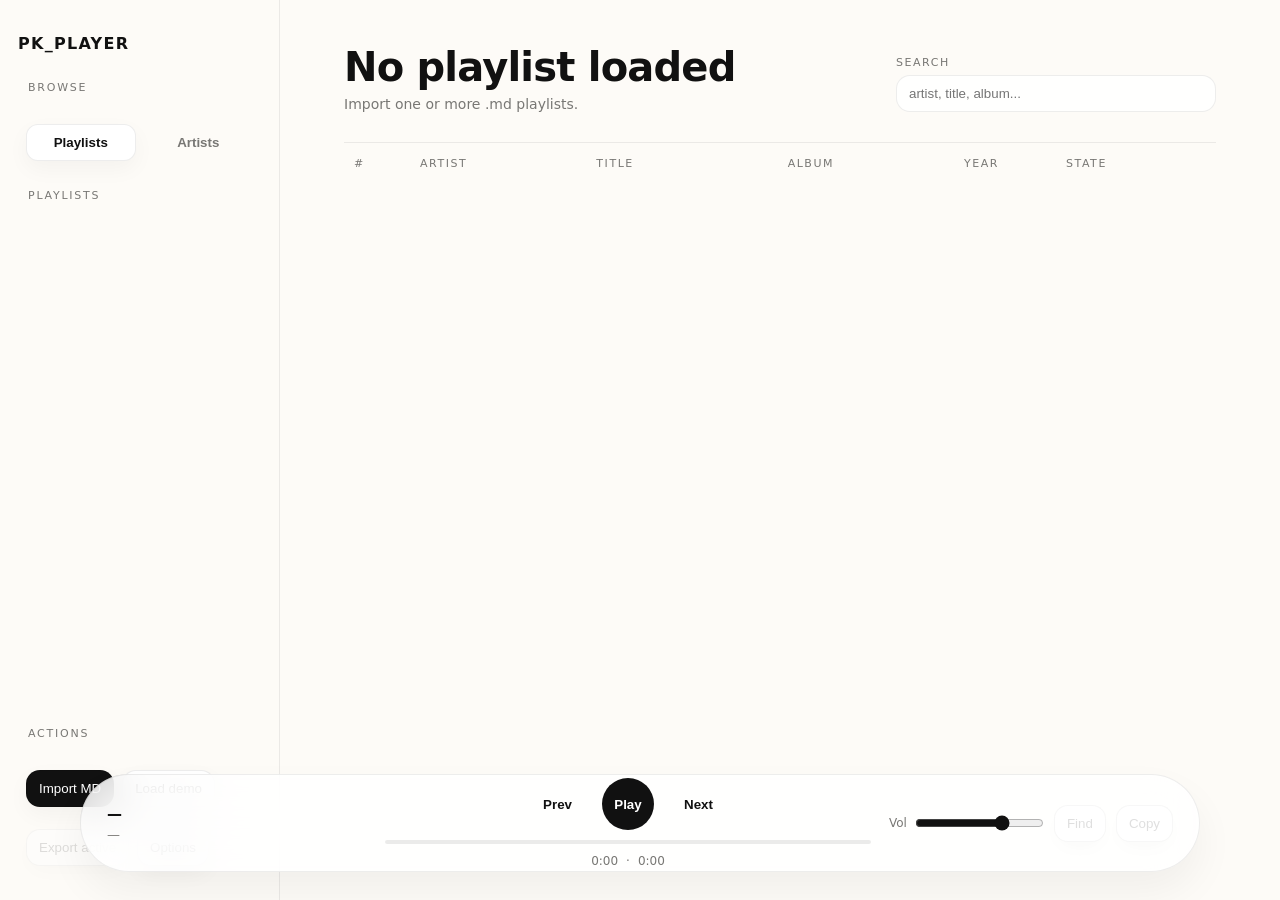
==== index.html @ 7882c327 "first commit" ====
<!doctype html>
<html lang="fr">
  <head>
    <meta charset="utf-8" />
    <meta name="viewport" content="width=device-width, initial-scale=1" />
    <title>PK Player V2</title>
    <link rel="icon" href="favicon.svg" type="image/svg+xml" />
    <link rel="stylesheet" href="src/styles.css" />
  </head>
  <body>
    <aside class="sidebar" aria-label="Sidebar">
      <div class="logo">PK_PLAYER</div>

      <div class="nav-label">Browse</div>
      <div class="nav-row" role="tablist" aria-label="Browse mode">
        <button id="tabPlaylists" class="nav-btn" role="tab" type="button" aria-selected="true">Playlists</button>
        <button id="tabArtists" class="nav-btn" role="tab" type="button" aria-selected="false">Artists</button>
      </div>

      <div class="sideblock">
        <div id="playlistPane">
          <div class="nav-label">Playlists</div>
          <div id="playlistList" class="list" role="list"></div>
        </div>

        <div id="artistPane" hidden>
          <div class="nav-label">Artists</div>
          <div id="artistList" class="list" role="list"></div>
          <div class="nav-label" style="margin-top: 14px">Albums</div>
          <div id="albumList" class="list" role="list"></div>
        </div>
      </div>

      <div class="nav-label">Actions</div>
      <div class="nav-row">
        <button id="btnImport" class="btn btn--primary" type="button">Import MD</button>
        <button id="btnLoadDemo" class="btn" type="button">Load demo</button>
      </div>
      <div class="nav-row">
        <button id="btnExport" class="btn" type="button" disabled>Export active</button>
        <button id="btnOptions" class="btn" type="button">Options</button>
      </div>
    </aside>

    <main class="main" aria-label="Main">
      <div class="head">
        <div>
          <div id="activePlaylistTitle" class="h1">No playlist loaded</div>
          <div id="activePlaylistMeta" class="meta"></div>
        </div>
        <div class="tools">
          <label class="field">
            <span class="field__label">Search</span>
            <input id="trackFilter" class="field__input" autocomplete="off" placeholder="artist, title, album..." />
          </label>
        </div>
      </div>

      <div class="table">
        <div class="thead">
          <div>#</div>
          <div>Artist</div>
          <div>Title</div>
          <div>Album</div>
          <div>Year</div>
          <div>State</div>
        </div>
        <div id="trackRows" class="tbody"></div>
      </div>
    </main>

    <footer class="player-bar" aria-label="Player">
      <div class="pinfo">
        <b id="nowTitle">—</b>
        <span id="nowSub">—</span>
      </div>
      <div class="pctrl">
        <div class="ctrls">
          <button id="btnPrev" class="iconbtn" type="button" aria-label="Previous">Prev</button>
          <button id="btnPlayPause" class="iconbtn iconbtn--primary" type="button" aria-label="Play/Pause">
            <span id="playPauseGlyph">Play</span>
          </button>
          <button id="btnNext" class="iconbtn" type="button" aria-label="Next">Next</button>
        </div>
        <button id="progressBar" class="seek" type="button" aria-label="Seek">
          <div id="progressFill" style="width: 0%"></div>
        </button>
        <div class="ptime">
          <span id="timeCur">0:00</span>
          <span>·</span>
          <span id="timeDur">0:00</span>
        </div>
      </div>
      <div class="pright">
        <label class="vol">
          <span>Vol</span>
          <input id="vol" type="range" min="0" max="100" step="1" />
        </label>
        <button id="btnFind" class="btn" type="button" disabled>Find</button>
        <button id="btnCopy" class="btn" type="button" disabled>Copy</button>
      </div>
    </footer>

    <input id="fileInput" type="file" accept=".md,text/markdown" multiple hidden />

    <aside id="drawer" class="drawer" aria-label="Options" aria-hidden="true" inert>
      <div class="drawer__panel" role="dialog" aria-modal="true" aria-label="Options panel">
        <div class="drawer__head">
          <div class="drawer__title">OPTIONS</div>
          <button id="btnDrawerClose" class="btn" type="button">Close</button>
        </div>

        <div class="drawer__body">
          <div class="drawer__section">
            <div class="drawer__k">YOUTUBE DATA API</div>
            <div class="drawer__p">Optional. Enables future auto-search/replace. Not required for playback.</div>
            <label class="field">
              <span class="field__label">API KEY</span>
              <input id="optYtKey" class="field__input" autocomplete="off" placeholder="AIza..." />
            </label>
            <div class="drawer__k" style="margin-top: 12px">WHERE TO GET IT (STEP-BY-STEP)</div>
            <ol class="steps__list">
              <li>
                Open Google Cloud Console:
                <a class="alink" href="https://console.cloud.google.com/" target="_blank" rel="noreferrer noopener">console.cloud.google.com</a>
              </li>
              <li>
                Create/select a project:
                <a class="alink" href="https://console.cloud.google.com/projectselector2/home/dashboard" target="_blank" rel="noreferrer noopener">project selector</a>
              </li>
              <li>
                Enable YouTube Data API v3 (Library):
                <a class="alink" href="https://console.cloud.google.com/apis/library/youtube.googleapis.com" target="_blank" rel="noreferrer noopener">API Library</a>
              </li>
              <li>
                Create API key (Credentials):
                <a class="alink" href="https://console.cloud.google.com/apis/credentials" target="_blank" rel="noreferrer noopener">Credentials</a>
              </li>
              <li>
                Restrict key (recommended): in Credentials → select key → set <span class="code">Application restrictions</span> and <span class="code">API restrictions</span>.
              </li>
            </ol>
            <div class="drawer__p">Tip: local-only test: leave unrestricted short time, then lock down.</div>
          </div>

          <div class="drawer__section">
            <div class="drawer__k">OTHER FREE SOURCES (PLACEHOLDERS)</div>
            <div class="drawer__p">Not wired yet. Fields stored for later integration.</div>
            <label class="field">
              <span class="field__label">JAMENDO CLIENT ID</span>
              <input id="optJamendo" class="field__input" autocomplete="off" placeholder="client_id" />
            </label>
            <label class="field">
              <span class="field__label">SOUNDCLOUD CLIENT ID</span>
              <input id="optSoundcloud" class="field__input" autocomplete="off" placeholder="client_id" />
            </label>
          </div>
        </div>
      </div>
    </aside>

    <dialog id="dlgSearch" class="dialog">
      <form method="dialog" class="dialog__panel">
        <div class="dialog__head">
          <div class="dialog__title">Find on YouTube</div>
          <button class="iconbtn" value="cancel" aria-label="Close" type="submit">Close</button>
        </div>
        <div class="dialog__body">
          <div id="searchHint" class="meta"></div>
          <div class="grid2">
            <div class="card">
              <div class="card__title">1) Open search</div>
              <div class="drawer__p">Opens YouTube search in a new tab for this track.</div>
              <div class="card__actions">
                <button id="btnOpenSearch" class="btn btn--primary" type="button">Open YouTube search</button>
              </div>
            </div>
            <div class="card">
              <div class="card__title">2) Paste link</div>
              <div class="drawer__p">Paste YouTube URL or video id, then apply.</div>
              <label class="field" style="margin-top: 10px">
                <span class="field__label">YouTube URL / ID</span>
                <input id="pasteUrl" class="field__input" autocomplete="off" placeholder="https://www.youtube.com/watch?v=..." />
              </label>
              <div class="card__actions">
                <button id="btnApplyLink" class="btn btn--primary" type="button">Use this link</button>
                <button id="btnClearLink" class="btn" type="button">Clear</button>
              </div>
            </div>
          </div>
        </div>
        <div class="dialog__foot">
          <button class="btn" value="cancel" type="submit">Close</button>
        </div>
      </form>
    </dialog>

    <div id="toasts" class="toasts" aria-live="polite" aria-atomic="true"></div>
    <div id="ytPlayerHost" style="position:absolute;left:-9999px;top:-9999px;width:2px;height:2px;overflow:hidden" aria-hidden="true"></div>

    <script type="module" src="src/app.js"></script>
    <script src="https://www.youtube.com/iframe_api"></script>
  </body>
</html>
---- src/styles.css ----
:root{
  --bg:#fdfbf7;
  --surface:#ffffff;
  --border:rgba(0,0,0,.07);
  --text:#111111;
  --muted:#787774;
  --accent:#e61919;
  --radius:18px;
  --radius2:12px;
  --bezier:cubic-bezier(.32,.72,0,1);
}
*{box-sizing:border-box;margin:0;padding:0;-webkit-font-smoothing:antialiased}
html,body{height:100%}
body{
  background:var(--bg);
  color:var(--text);
  font-family: ui-sans-serif, system-ui, -apple-system, Segoe UI, Roboto, Helvetica, Arial;
  display:flex;
  overflow:hidden;
}
.sidebar{
  width:280px;
  border-right:1px solid var(--border);
  padding:34px 18px;
  display:flex;
  flex-direction:column;
  gap:22px;
  background:var(--bg);
}
.logo{font-weight:850; letter-spacing:.08em}
.nav-label{font-size:11px; text-transform:uppercase; letter-spacing:.16em; color:var(--muted); margin:6px 0 8px 10px}
.nav-row{display:flex; gap:8px; padding:0 8px}
.nav-btn{
  flex:1;
  border:1px solid transparent;
  background:transparent;
  border-radius:12px;
  padding:10px 12px;
  cursor:pointer;
  color:var(--muted);
  font-weight:650;
}
.nav-btn[aria-selected="true"]{
  background:var(--surface);
  border-color:var(--border);
  color:var(--text);
  box-shadow:0 8px 22px rgba(0,0,0,.04);
}
.nav-btn:hover{background:rgba(255,255,255,.6)}
.sideblock{display:flex; flex-direction:column; gap:10px; min-height:0; flex:1}
.list{overflow:auto; padding:0 8px; display:flex; flex-direction:column; gap:8px}
.pill{
  display:flex;
  align-items:center;
  justify-content:space-between;
  gap:10px;
  padding:12px 14px;
  border-radius:14px;
  cursor:pointer;
  background:transparent;
  color:var(--muted);
  transition: all .25s var(--bezier);
}
.pill:hover{background:rgba(255,255,255,.7); color:var(--text)}
.pill--active{background:var(--surface); color:var(--text); box-shadow:0 10px 26px rgba(0,0,0,.05); border:1px solid var(--border)}
.pill__name{font-weight:750; min-width:0; overflow:hidden; text-overflow:ellipsis; white-space:nowrap}
.pill__meta{font-size:12px; color:var(--muted)}
.main{
  flex:1;
  overflow:auto;
  padding:48px 64px 160px 64px;
  display:flex;
  flex-direction:column;
  gap:22px;
}
.head{
  display:flex;
  justify-content:space-between;
  align-items:flex-end;
  gap:18px;
}
.h1{font-size:40px; line-height:.95; letter-spacing:-.02em; font-weight:900}
.meta{margin-top:10px; color:var(--muted); font-size:14px}
.tools{display:flex; gap:10px; align-items:flex-end; flex-wrap:wrap}
.btn{
  border:1px solid var(--border);
  background:var(--surface);
  border-radius:14px;
  padding:10px 12px;
  cursor:pointer;
  transition:transform .2s var(--bezier);
  box-shadow:0 8px 22px rgba(0,0,0,.04);
}
.btn:hover{transform:translateY(-1px)}
.btn:active{transform:scale(.98)}
.btn:disabled{opacity:.45; cursor:not-allowed}
.btn--primary{background:var(--text); color:#fff; border-color:rgba(0,0,0,.12)}
.field{display:flex; flex-direction:column; gap:6px}
.field__label{font-size:11px; text-transform:uppercase; letter-spacing:.14em; color:var(--muted)}
.field__input{
  min-width:320px;
  border:1px solid var(--border);
  border-radius:14px;
  padding:10px 12px;
  background:rgba(255,255,255,.85);
  outline:none;
}
.field__input:focus{border-color:rgba(0,0,0,.18); box-shadow:0 0 0 4px rgba(0,0,0,.05)}
.table{border-top:1px solid var(--border); margin-top:8px}
.thead, .row{
  display:grid;
  grid-template-columns: 54px 1.1fr 1.2fr 1.1fr 90px 140px;
  gap:12px;
  align-items:center;
}
.thead{
  padding:14px 10px;
  font-size:11px;
  text-transform:uppercase;
  letter-spacing:.14em;
  color:var(--muted);
}
.tbody{display:flex; flex-direction:column}
.row{
  padding:14px 10px;
  border-top:1px solid rgba(0,0,0,.05);
  border-radius:14px;
  cursor:pointer;
  transition:background .2s var(--bezier);
}
.row:hover{background:rgba(255,255,255,.75)}
.row--active{background:var(--surface); box-shadow:0 10px 26px rgba(0,0,0,.05); border:1px solid var(--border); margin:-1px}
.row__idx{font-family: ui-monospace, SFMono-Regular, Menlo, Monaco, Consolas, "Liberation Mono", "Courier New", monospace; color:var(--muted)}
.row__title{font-weight:750}
.tag{
  display:inline-flex;
  align-items:center;
  justify-content:center;
  padding:7px 10px;
  border-radius:999px;
  border:1px solid var(--border);
  font-size:12px;
  color:var(--muted);
  background:rgba(255,255,255,.6);
}
.tag--good{background:#edf3ec; color:#346538; border-color:rgba(52,101,56,.12)}
.tag--bad{background:#fdebec; color:#9f2f2d; border-color:rgba(159,47,45,.12)}
.player-bar{
  position:fixed;
  bottom:28px;
  left:50%;
  transform:translateX(-50%);
  width:calc(100% - 160px);
  max-width:1200px;
  height:98px;
  background:rgba(255,255,255,.82);
  backdrop-filter: blur(24px);
  border:1px solid var(--border);
  border-radius:999px;
  display:flex;
  align-items:center;
  padding:0 26px;
  gap:18px;
  box-shadow:0 20px 40px rgba(0,0,0,.05);
  z-index:100;
}
.pinfo{min-width:260px; display:flex; flex-direction:column; gap:4px}
.pinfo b{font-size:15px}
.pinfo span{font-size:13px; color:var(--muted)}
.pctrl{flex:1; display:flex; flex-direction:column; align-items:center; gap:10px}
.ctrls{display:flex; gap:18px; align-items:center}
.iconbtn{
  border:none;
  background:transparent;
  cursor:pointer;
  color:var(--text);
  font-weight:800;
  padding:10px 12px;
  border-radius:14px;
}
.iconbtn:hover{background:rgba(0,0,0,.05)}
.iconbtn--primary{
  background:var(--text);
  color:#fff;
  width:52px;
  height:52px;
  border-radius:50%;
}
.seek{width:100%; max-width:560px; height:4px; background:rgba(0,0,0,.08); border-radius:2px; overflow:hidden; border:none; cursor:pointer}
.seek > div{height:100%; background:var(--text)}
.ptime{display:flex; gap:8px; align-items:center; color:var(--muted); font-size:12px}
.pright{display:flex; gap:10px; align-items:center}
.vol{display:flex; gap:8px; align-items:center; color:var(--muted); font-size:12px}
.vol input{accent-color:var(--text)}
.drawer{
  position:fixed; inset:0;
  background:rgba(0,0,0,.50);
  display:none;
  z-index:140;
}
.drawer[aria-hidden="false"]{display:block}
.drawer__panel{
  position:absolute; right:0; top:0;
  width:min(520px, 92vw);
  height:100%;
  background:var(--bg);
  border-left:1px solid var(--border);
  padding:18px;
  display:flex; flex-direction:column; gap:14px;
}
.drawer__head{display:flex; justify-content:space-between; align-items:center}
.drawer__title{font-weight:900; letter-spacing:.12em}
.drawer__body{overflow:auto; display:flex; flex-direction:column; gap:14px; padding-right:6px}
.drawer__section{background:var(--surface); border:1px solid var(--border); border-radius:16px; padding:14px}
.drawer__k{font-size:11px; text-transform:uppercase; letter-spacing:.14em; color:var(--muted)}
.drawer__p{margin-top:8px; font-size:13px; color:var(--muted); line-height:1.45}
.steps__list{margin:10px 0 0 18px; color:var(--muted); font-size:13px; line-height:1.55}
.steps__list li{margin:6px 0}
.alink{color:var(--text); text-decoration:none; border-bottom:1px solid rgba(0,0,0,.18)}
.alink:hover{border-bottom-color:rgba(0,0,0,.38)}
.code{font-family: ui-monospace, SFMono-Regular, Menlo, Monaco, Consolas, "Liberation Mono", "Courier New", monospace; background:rgba(0,0,0,.06); border:1px solid rgba(0,0,0,.10); padding:2px 6px; border-radius:8px}
.dialog{border:none;padding:0;background:transparent}
.dialog::backdrop{background:rgba(0,0,0,.55)}
.dialog__panel{width:min(880px, calc(100vw - 24px)); border-radius:22px; border:1px solid var(--border); background:var(--bg); overflow:hidden}
.dialog__head{display:flex; justify-content:space-between; align-items:center; padding:14px 14px 12px 14px; border-bottom:1px solid var(--border)}
.dialog__title{font-weight:900}
.dialog__body{padding:14px}
.dialog__foot{padding:12px 14px; border-top:1px solid var(--border); display:flex; justify-content:flex-end}
.grid2{display:grid; grid-template-columns:1fr 1fr; gap:12px}
.card{background:var(--surface); border:1px solid var(--border); border-radius:16px; padding:14px}
.card__title{font-weight:850}
.card__actions{display:flex; gap:10px; margin-top:12px; flex-wrap:wrap}
.toasts{position:fixed; right:16px; bottom:140px; display:flex; flex-direction:column; gap:10px; z-index:160}
.toast{background:rgba(255,255,255,.9); backdrop-filter:blur(16px); border:1px solid var(--border); border-radius:16px; padding:10px 12px; min-width:260px; box-shadow:0 20px 40px rgba(0,0,0,.05)}
.toast__title{font-weight:850}
.toast__sub{margin-top:4px; color:var(--muted); font-size:12px}
.toast--bad{border-color:rgba(159,47,45,.18)}
.toast--good{border-color:rgba(52,101,56,.18)}
@media (max-width: 980px){
  .sidebar{display:none}
  .main{padding:24px 18px 160px 18px}
  .field__input{min-width:unset; width:240px}
  .player-bar{width:calc(100% - 24px)}
  .thead, .row{grid-template-columns: 44px 1fr 1fr 0.8fr 70px 110px}
  .grid2{grid-template-columns:1fr}
}
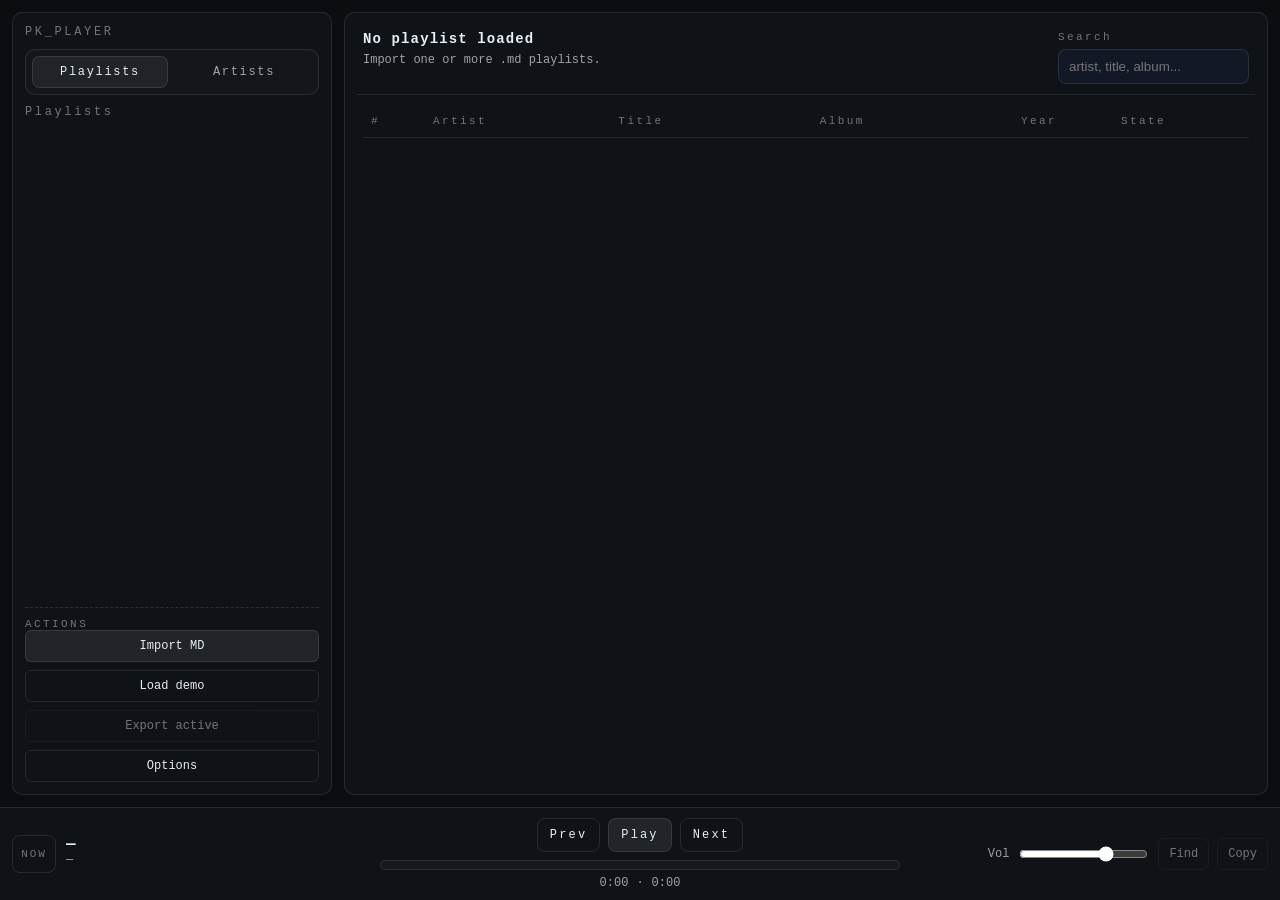
==== commit 8d43fcfa: "V1 avec API" ====
--- a/index.html
+++ b/index.html
@@ -5,200 +5,12 @@
     <meta name="viewport" content="width=device-width, initial-scale=1" />
     <title>PK Player V2</title>
     <link rel="icon" href="favicon.svg" type="image/svg+xml" />
-    <link rel="stylesheet" href="src/styles.css" />
+    <meta http-equiv="refresh" content="0; url=src/index.html" />
+    <script>
+      window.location.replace("src/index.html");
+    </script>
   </head>
   <body>
-    <aside class="sidebar" aria-label="Sidebar">
-      <div class="logo">PK_PLAYER</div>
-
-      <div class="nav-label">Browse</div>
-      <div class="nav-row" role="tablist" aria-label="Browse mode">
-        <button id="tabPlaylists" class="nav-btn" role="tab" type="button" aria-selected="true">Playlists</button>
-        <button id="tabArtists" class="nav-btn" role="tab" type="button" aria-selected="false">Artists</button>
-      </div>
-
-      <div class="sideblock">
-        <div id="playlistPane">
-          <div class="nav-label">Playlists</div>
-          <div id="playlistList" class="list" role="list"></div>
-        </div>
-
-        <div id="artistPane" hidden>
-          <div class="nav-label">Artists</div>
-          <div id="artistList" class="list" role="list"></div>
-          <div class="nav-label" style="margin-top: 14px">Albums</div>
-          <div id="albumList" class="list" role="list"></div>
-        </div>
-      </div>
-
-      <div class="nav-label">Actions</div>
-      <div class="nav-row">
-        <button id="btnImport" class="btn btn--primary" type="button">Import MD</button>
-        <button id="btnLoadDemo" class="btn" type="button">Load demo</button>
-      </div>
-      <div class="nav-row">
-        <button id="btnExport" class="btn" type="button" disabled>Export active</button>
-        <button id="btnOptions" class="btn" type="button">Options</button>
-      </div>
-    </aside>
-
-    <main class="main" aria-label="Main">
-      <div class="head">
-        <div>
-          <div id="activePlaylistTitle" class="h1">No playlist loaded</div>
-          <div id="activePlaylistMeta" class="meta"></div>
-        </div>
-        <div class="tools">
-          <label class="field">
-            <span class="field__label">Search</span>
-            <input id="trackFilter" class="field__input" autocomplete="off" placeholder="artist, title, album..." />
-          </label>
-        </div>
-      </div>
-
-      <div class="table">
-        <div class="thead">
-          <div>#</div>
-          <div>Artist</div>
-          <div>Title</div>
-          <div>Album</div>
-          <div>Year</div>
-          <div>State</div>
-        </div>
-        <div id="trackRows" class="tbody"></div>
-      </div>
-    </main>
-
-    <footer class="player-bar" aria-label="Player">
-      <div class="pinfo">
-        <b id="nowTitle">—</b>
-        <span id="nowSub">—</span>
-      </div>
-      <div class="pctrl">
-        <div class="ctrls">
-          <button id="btnPrev" class="iconbtn" type="button" aria-label="Previous">Prev</button>
-          <button id="btnPlayPause" class="iconbtn iconbtn--primary" type="button" aria-label="Play/Pause">
-            <span id="playPauseGlyph">Play</span>
-          </button>
-          <button id="btnNext" class="iconbtn" type="button" aria-label="Next">Next</button>
-        </div>
-        <button id="progressBar" class="seek" type="button" aria-label="Seek">
-          <div id="progressFill" style="width: 0%"></div>
-        </button>
-        <div class="ptime">
-          <span id="timeCur">0:00</span>
-          <span>·</span>
-          <span id="timeDur">0:00</span>
-        </div>
-      </div>
-      <div class="pright">
-        <label class="vol">
-          <span>Vol</span>
-          <input id="vol" type="range" min="0" max="100" step="1" />
-        </label>
-        <button id="btnFind" class="btn" type="button" disabled>Find</button>
-        <button id="btnCopy" class="btn" type="button" disabled>Copy</button>
-      </div>
-    </footer>
-
-    <input id="fileInput" type="file" accept=".md,text/markdown" multiple hidden />
-
-    <aside id="drawer" class="drawer" aria-label="Options" aria-hidden="true" inert>
-      <div class="drawer__panel" role="dialog" aria-modal="true" aria-label="Options panel">
-        <div class="drawer__head">
-          <div class="drawer__title">OPTIONS</div>
-          <button id="btnDrawerClose" class="btn" type="button">Close</button>
-        </div>
-
-        <div class="drawer__body">
-          <div class="drawer__section">
-            <div class="drawer__k">YOUTUBE DATA API</div>
-            <div class="drawer__p">Optional. Enables future auto-search/replace. Not required for playback.</div>
-            <label class="field">
-              <span class="field__label">API KEY</span>
-              <input id="optYtKey" class="field__input" autocomplete="off" placeholder="AIza..." />
-            </label>
-            <div class="drawer__k" style="margin-top: 12px">WHERE TO GET IT (STEP-BY-STEP)</div>
-            <ol class="steps__list">
-              <li>
-                Open Google Cloud Console:
-                <a class="alink" href="https://console.cloud.google.com/" target="_blank" rel="noreferrer noopener">console.cloud.google.com</a>
-              </li>
-              <li>
-                Create/select a project:
-                <a class="alink" href="https://console.cloud.google.com/projectselector2/home/dashboard" target="_blank" rel="noreferrer noopener">project selector</a>
-              </li>
-              <li>
-                Enable YouTube Data API v3 (Library):
-                <a class="alink" href="https://console.cloud.google.com/apis/library/youtube.googleapis.com" target="_blank" rel="noreferrer noopener">API Library</a>
-              </li>
-              <li>
-                Create API key (Credentials):
-                <a class="alink" href="https://console.cloud.google.com/apis/credentials" target="_blank" rel="noreferrer noopener">Credentials</a>
-              </li>
-              <li>
-                Restrict key (recommended): in Credentials → select key → set <span class="code">Application restrictions</span> and <span class="code">API restrictions</span>.
-              </li>
-            </ol>
-            <div class="drawer__p">Tip: local-only test: leave unrestricted short time, then lock down.</div>
-          </div>
-
-          <div class="drawer__section">
-            <div class="drawer__k">OTHER FREE SOURCES (PLACEHOLDERS)</div>
-            <div class="drawer__p">Not wired yet. Fields stored for later integration.</div>
-            <label class="field">
-              <span class="field__label">JAMENDO CLIENT ID</span>
-              <input id="optJamendo" class="field__input" autocomplete="off" placeholder="client_id" />
-            </label>
-            <label class="field">
-              <span class="field__label">SOUNDCLOUD CLIENT ID</span>
-              <input id="optSoundcloud" class="field__input" autocomplete="off" placeholder="client_id" />
-            </label>
-          </div>
-        </div>
-      </div>
-    </aside>
-
-    <dialog id="dlgSearch" class="dialog">
-      <form method="dialog" class="dialog__panel">
-        <div class="dialog__head">
-          <div class="dialog__title">Find on YouTube</div>
-          <button class="iconbtn" value="cancel" aria-label="Close" type="submit">Close</button>
-        </div>
-        <div class="dialog__body">
-          <div id="searchHint" class="meta"></div>
-          <div class="grid2">
-            <div class="card">
-              <div class="card__title">1) Open search</div>
-              <div class="drawer__p">Opens YouTube search in a new tab for this track.</div>
-              <div class="card__actions">
-                <button id="btnOpenSearch" class="btn btn--primary" type="button">Open YouTube search</button>
-              </div>
-            </div>
-            <div class="card">
-              <div class="card__title">2) Paste link</div>
-              <div class="drawer__p">Paste YouTube URL or video id, then apply.</div>
-              <label class="field" style="margin-top: 10px">
-                <span class="field__label">YouTube URL / ID</span>
-                <input id="pasteUrl" class="field__input" autocomplete="off" placeholder="https://www.youtube.com/watch?v=..." />
-              </label>
-              <div class="card__actions">
-                <button id="btnApplyLink" class="btn btn--primary" type="button">Use this link</button>
-                <button id="btnClearLink" class="btn" type="button">Clear</button>
-              </div>
-            </div>
-          </div>
-        </div>
-        <div class="dialog__foot">
-          <button class="btn" value="cancel" type="submit">Close</button>
-        </div>
-      </form>
-    </dialog>
-
-    <div id="toasts" class="toasts" aria-live="polite" aria-atomic="true"></div>
-    <div id="ytPlayerHost" style="position:absolute;left:-9999px;top:-9999px;width:2px;height:2px;overflow:hidden" aria-hidden="true"></div>
-
-    <script type="module" src="src/app.js"></script>
-    <script src="https://www.youtube.com/iframe_api"></script>
+    <p><a href="src/index.html">Open PK Player</a></p>
   </body>
 </html>
